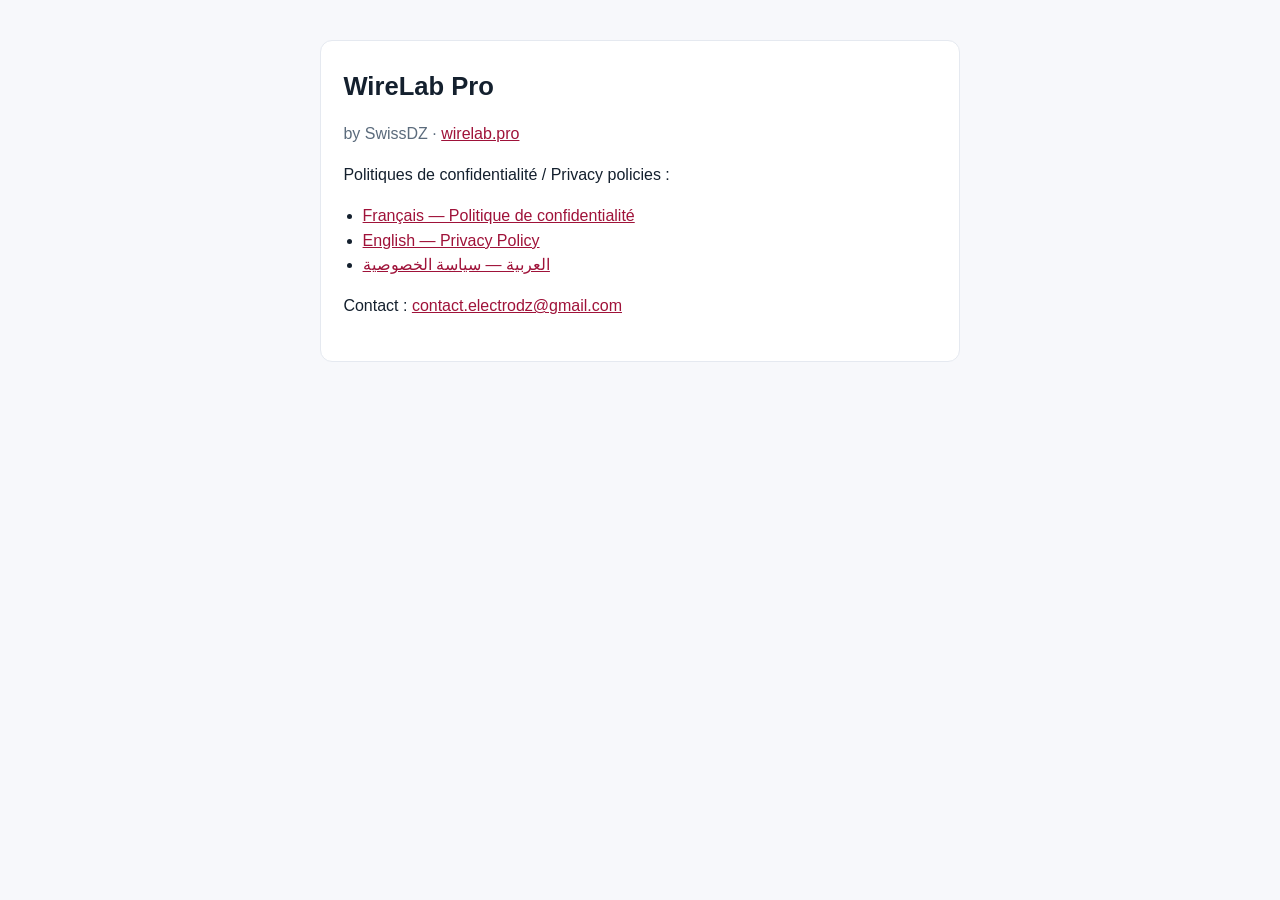
==== privacy/index.html @ dadf05f1 "Initial WireLab Pro showcase for wirelab.pro Public GitHub Pages site (private app repo cannot use P" ====
<!DOCTYPE html>
<html lang="fr">
<head>
  <meta charset="utf-8">
  <meta name="viewport" content="width=device-width, initial-scale=1">
  <title>WireLab — SwissDZ</title>
  <meta name="description" content="WireLab by SwissDZ — privacy policies and store information.">
  <style>
    body { font-family: -apple-system, BlinkMacSystemFont, "Segoe UI", Arial, sans-serif; max-width: 40rem; margin: 2.5rem auto; padding: 0 1.2rem; line-height: 1.55; color: #14202e; background: #f7f8fb; }
    main { background: #fff; padding: 1.6rem 1.4rem; border-radius: 12px; border: 1px solid #e5e9f0; }
    h1 { margin: 0 0 .4rem; font-size: 1.6rem; }
    .meta { color: #5b6b7c; }
    a { color: #9f1239; }
    ul { padding-left: 1.2rem; }
  </style>
</head>
<body>
  <main>
    <h1>WireLab Pro</h1>
    <p class="meta">by SwissDZ · <a href="https://wirelab.pro/">wirelab.pro</a></p>
    <p>Politiques de confidentialité / Privacy policies :</p>
    <ul>
      <li><a href="confidentialite-fr.html">Français — Politique de confidentialité</a></li>
      <li><a href="privacy-en.html">English — Privacy Policy</a></li>
      <li><a href="privacy-ar.html">العربية — سياسة الخصوصية</a></li>
    </ul>
    <p>Contact : <a href="mailto:contact.electrodz@gmail.com">contact.electrodz@gmail.com</a></p>
  </main>
</body>
</html>
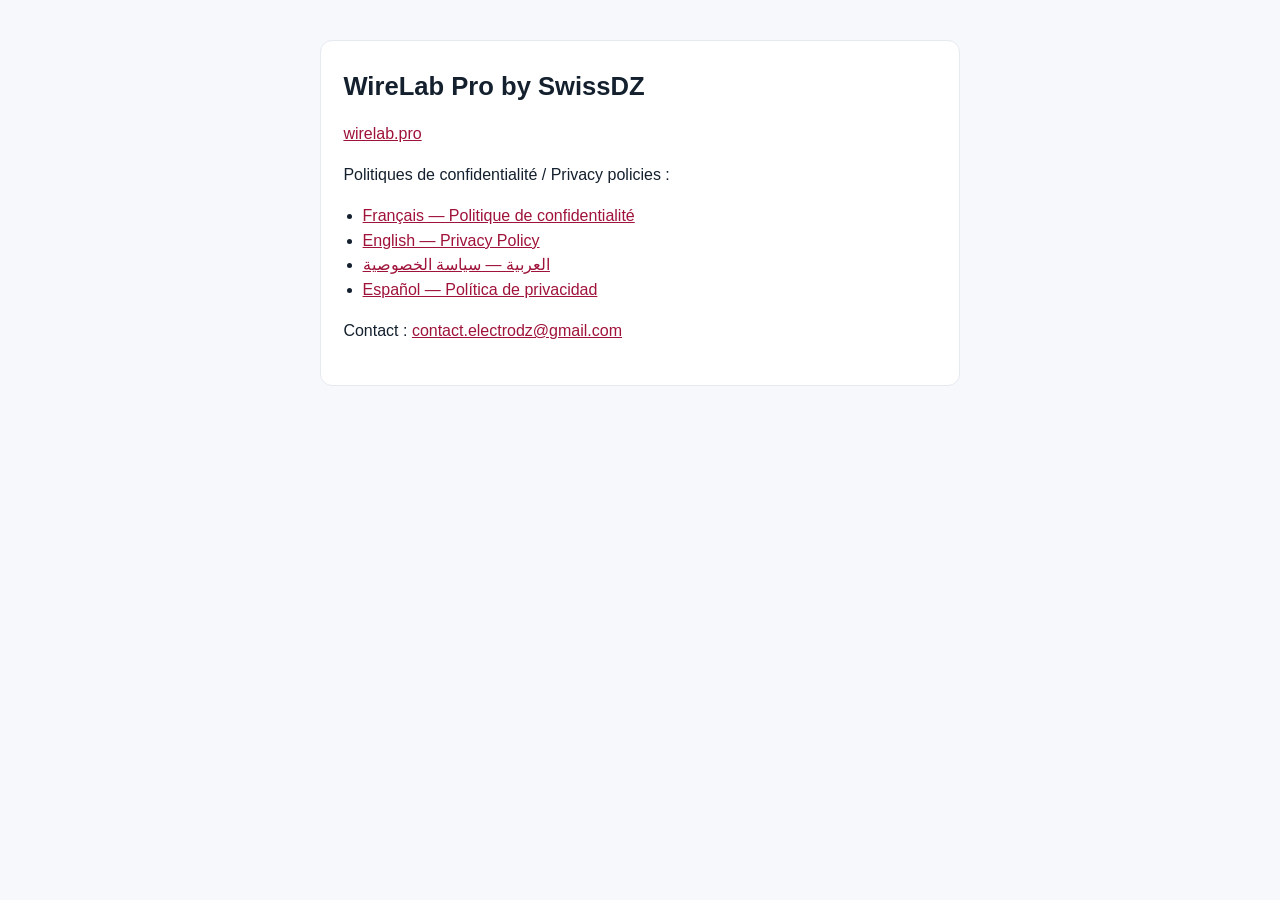
==== commit d41bebb0: "Site: français, arabe, anglais et espagnol. Le choix FR AR EN ES traduit la page d’accueil. Le nom r" ====
--- a/privacy/index.html
+++ b/privacy/index.html
@@ -16,13 +16,14 @@
 </head>
 <body>
   <main>
-    <h1>WireLab Pro</h1>
-    <p class="meta">by SwissDZ · <a href="https://wirelab.pro/">wirelab.pro</a></p>
+    <h1>WireLab Pro by SwissDZ</h1>
+    <p class="meta"><a href="https://wirelab.pro/">wirelab.pro</a></p>
     <p>Politiques de confidentialité / Privacy policies :</p>
     <ul>
       <li><a href="confidentialite-fr.html">Français — Politique de confidentialité</a></li>
       <li><a href="privacy-en.html">English — Privacy Policy</a></li>
       <li><a href="privacy-ar.html">العربية — سياسة الخصوصية</a></li>
+      <li><a href="privacy-es.html">Español — Política de privacidad</a></li>
     </ul>
     <p>Contact : <a href="mailto:contact.electrodz@gmail.com">contact.electrodz@gmail.com</a></p>
   </main>
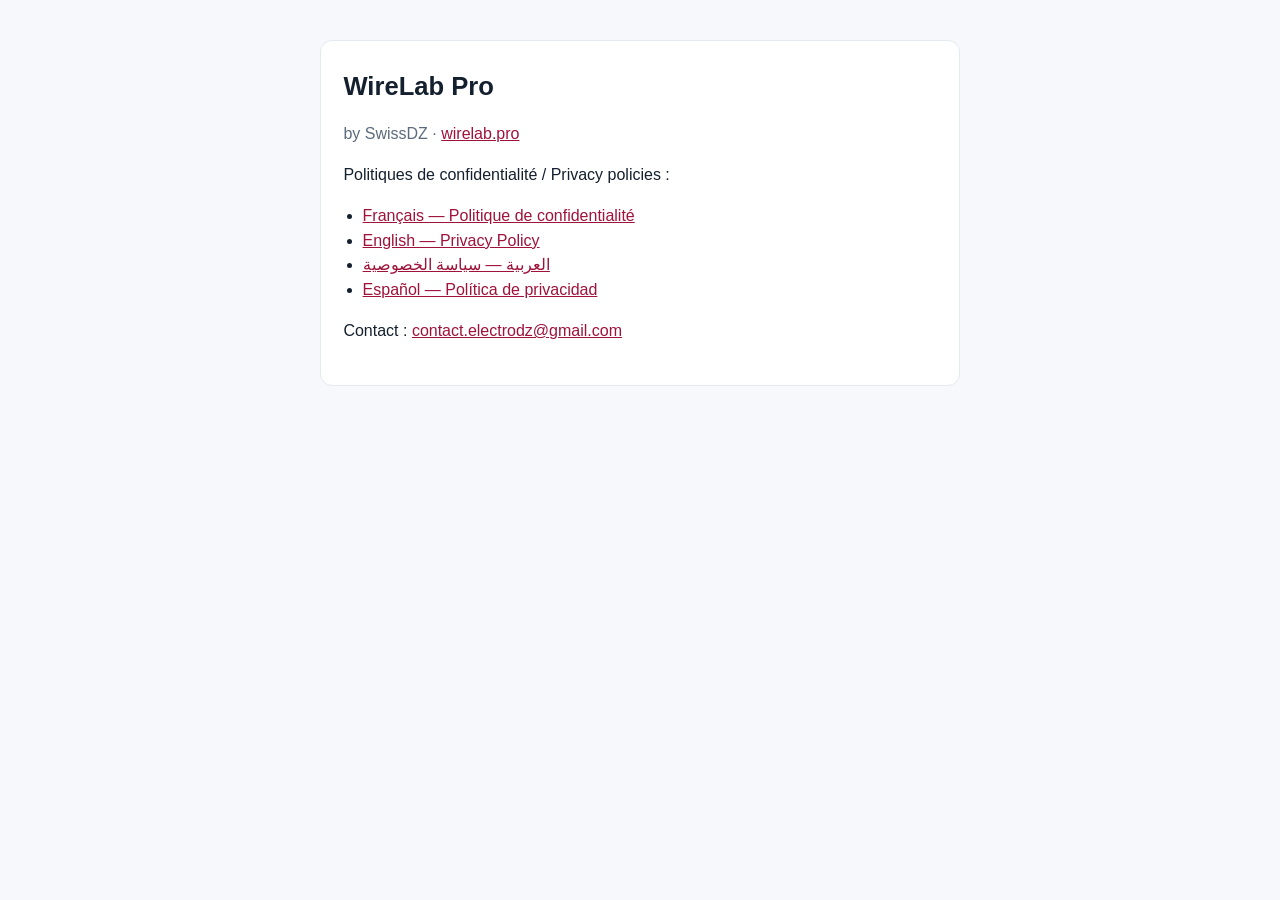
==== commit 5a0b03d6: "fix(site): h1 privacy = WireLab Pro seul Les grands titres restent WireLab Pro ; by SwissDZ seulemen" ====
--- a/privacy/index.html
+++ b/privacy/index.html
@@ -3,8 +3,8 @@
 <head>
   <meta charset="utf-8">
   <meta name="viewport" content="width=device-width, initial-scale=1">
-  <title>WireLab — SwissDZ</title>
-  <meta name="description" content="WireLab by SwissDZ — privacy policies and store information.">
+  <title>WireLab Pro</title>
+  <meta name="description" content="WireLab Pro — privacy policies and store information. by SwissDZ.">
   <style>
     body { font-family: -apple-system, BlinkMacSystemFont, "Segoe UI", Arial, sans-serif; max-width: 40rem; margin: 2.5rem auto; padding: 0 1.2rem; line-height: 1.55; color: #14202e; background: #f7f8fb; }
     main { background: #fff; padding: 1.6rem 1.4rem; border-radius: 12px; border: 1px solid #e5e9f0; }
@@ -16,8 +16,8 @@
 </head>
 <body>
   <main>
-    <h1>WireLab Pro by SwissDZ</h1>
-    <p class="meta"><a href="https://wirelab.pro/">wirelab.pro</a></p>
+    <h1>WireLab Pro</h1>
+    <p class="meta">by SwissDZ · <a href="https://wirelab.pro/">wirelab.pro</a></p>
     <p>Politiques de confidentialité / Privacy policies :</p>
     <ul>
       <li><a href="confidentialite-fr.html">Français — Politique de confidentialité</a></li>
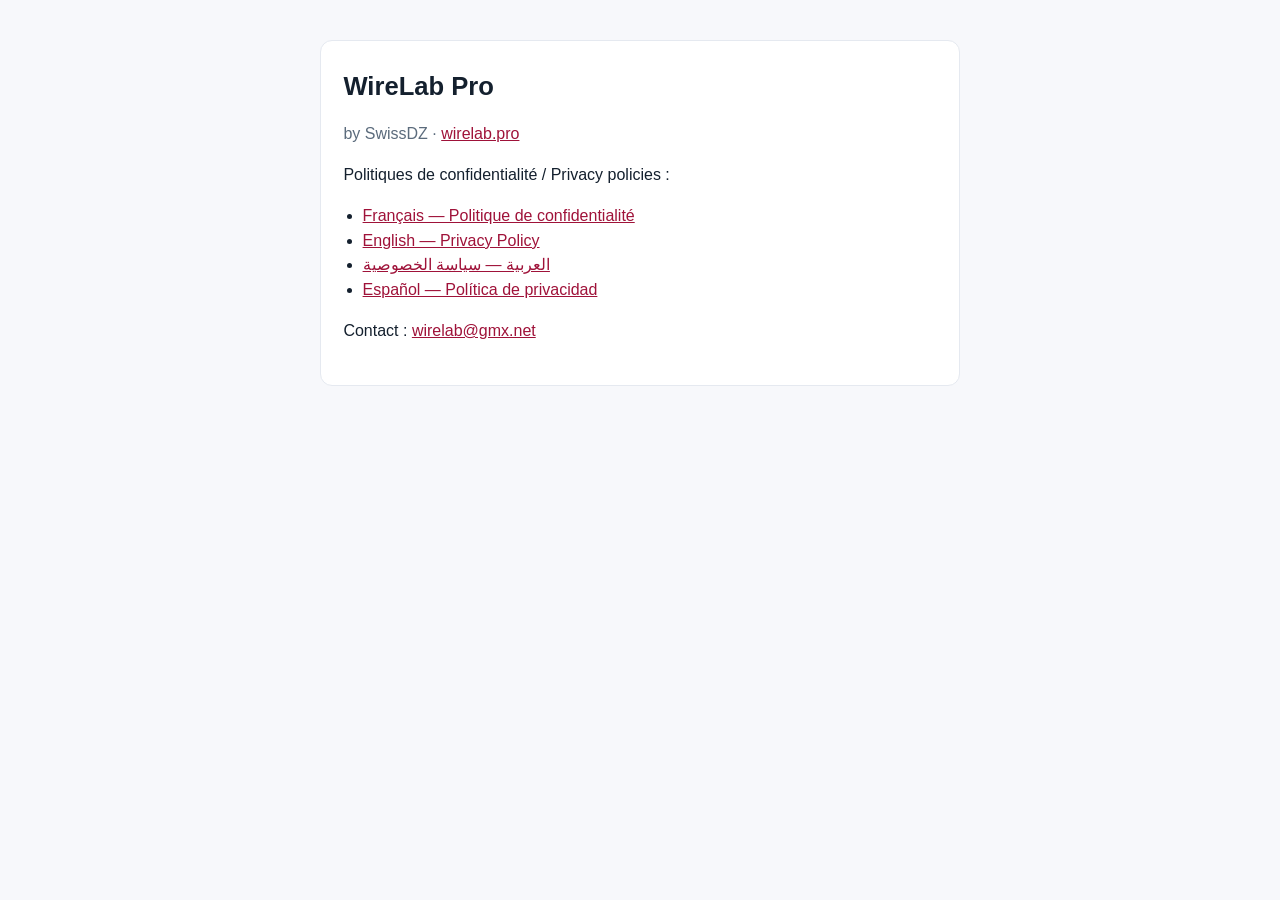
==== commit fdcf4e9d: "docs(privacy): WireLab contact wirelab@gmx.net / wirelab.pro Replace Electro DZ Gmail and electro-dz" ====
--- a/privacy/index.html
+++ b/privacy/index.html
@@ -25,7 +25,7 @@
       <li><a href="privacy-ar.html">العربية — سياسة الخصوصية</a></li>
       <li><a href="privacy-es.html">Español — Política de privacidad</a></li>
     </ul>
-    <p>Contact : <a href="mailto:contact.electrodz@gmail.com">contact.electrodz@gmail.com</a></p>
+    <p>Contact : <a href="mailto:wirelab@gmx.net">wirelab@gmx.net</a></p>
   </main>
 </body>
 </html>
